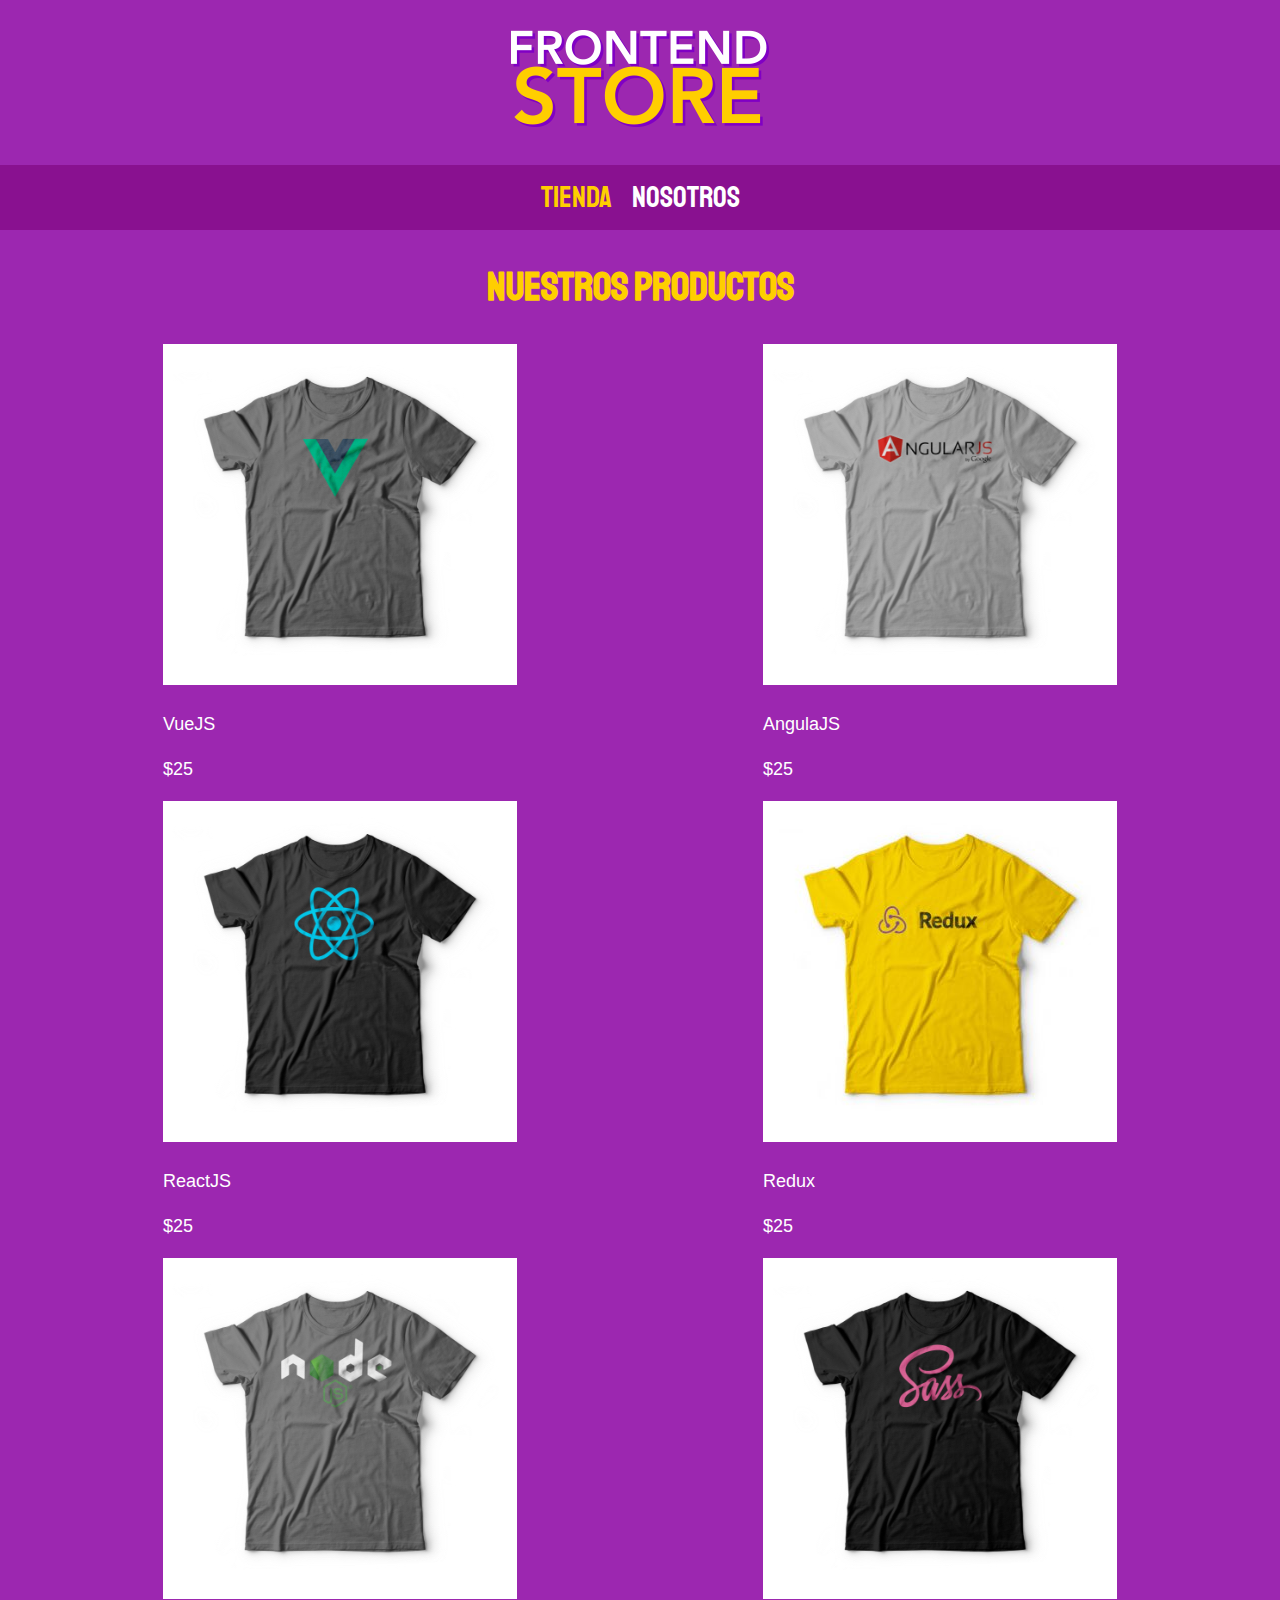
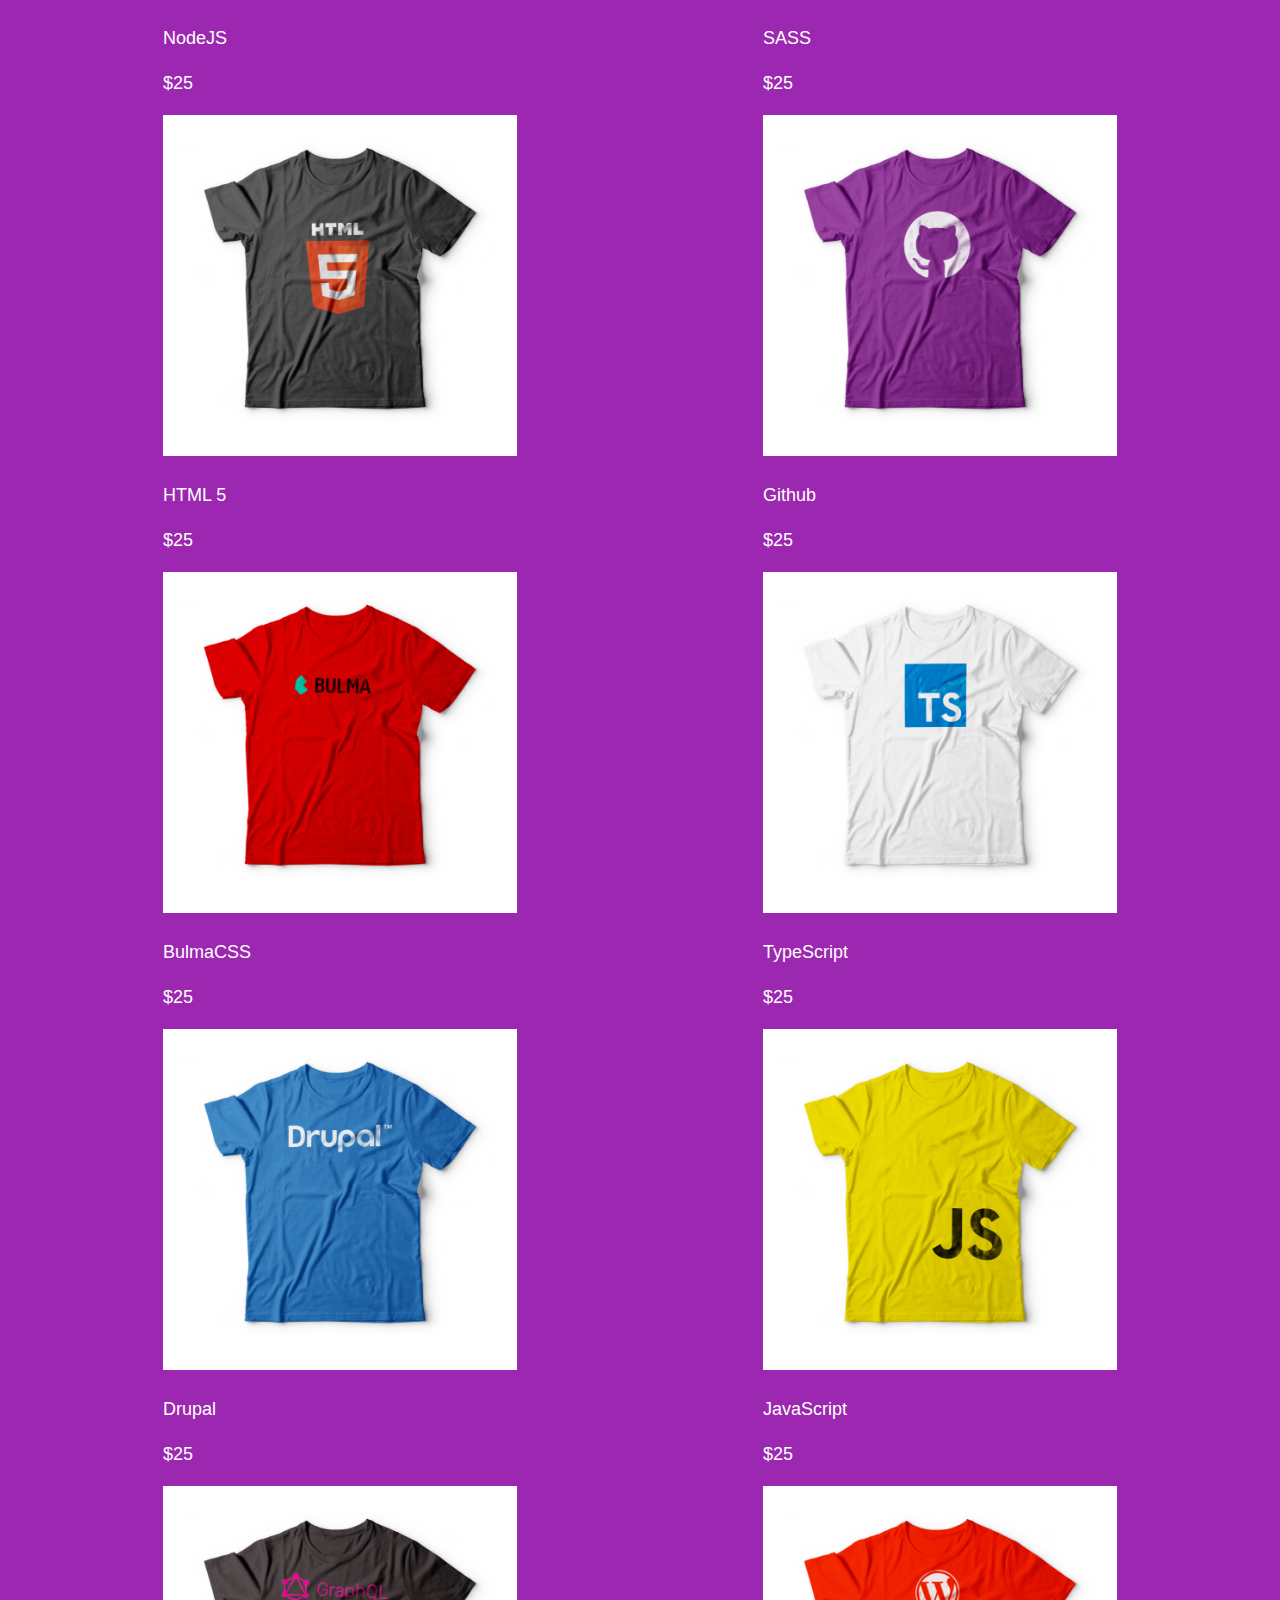
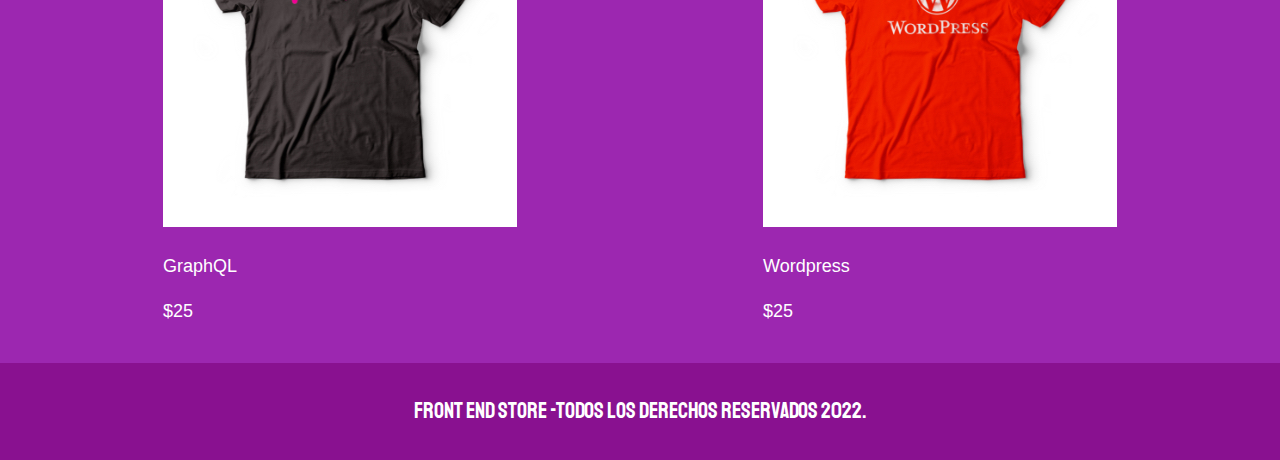
==== index.html @ b11571bc "Subiendo nuevo proyecto de Udemy" ====
<!DOCTYPE html>
<html lang="en">

<head>
  <meta charset="UTF-8">
  <meta http-equiv="X-UA-Compatible" content="IE=edge">
  <meta name="viewport" content="width=device-width, initial-scale=1.0">
  <title>Fontend Store</title>
  <link rel="stylesheet" href="normalize.css">
  <link rel="preconnect" href="https://fonts.googleapis.com">
  <link rel="preconnect" href="https://fonts.gstatic.com" crossorigin>
  <link href="https://fonts.googleapis.com/css2?family=Staatliches&display=swap" rel="stylesheet">
  <link rel="stylesheet" href="styles.css">
</head>

<body>
  <header class="header">
    <a href="index.html">
      <img class="header__logo" src="img/logo.png" alt="Logotipo">
    </a>
  </header>

  <nav class="navegacion">
    <a class="navegacion__enlace navegacion__enlace--activo" href="index.html">Tienda</a>
    <a class="navegacion__enlace " href="nosotros.html">Nosotros</a>
  </nav>

  <main class="contenedor">
    <h1>Nuestros Productos</h1>
    <div class="grid">
      <div class="producto">
        <a href="producto.html">
          <img class="producto__imgagen" src="img/1.jpg" alt="imagen camisa">
          <div class="producto__informacion">
            <p class="producto__nombre">VueJS</p>
            <p class="producto__precio">$25</p>
          </div>
        </a>
      </div>
      <!--Producto-->
      <div class="producto">
        <a href="producto.html">
          <img class="producto__imgagen" src="img/2.jpg" alt="imagen camisa">
          <div class="producto__informacion">
            <p class="producto__nombre">AngulaJS</p>
            <p class="producto__precio">$25</p>
          </div>
        </a>
      </div>
      <!--Producto-->
      <div class="producto">
        <a href="producto.html">
          <img class="producto__imgagen" src="img/3.jpg" alt="imagen camisa">
          <div class="producto__informacion">
            <p class="producto__nombre">ReactJS</p>
            <p class="producto__precio">$25</p>
          </div>
        </a>
      </div>
      <!--Producto-->
      <div class="producto">
        <a href="producto.html">
          <img class="producto__imgagen" src="img/4.jpg" alt="imagen camisa">
          <div class="producto__informacion">
            <p class="producto__nombre">Redux</p>
            <p class="producto__precio">$25</p>
          </div>
        </a>
      </div>
      <!--Producto-->
      <div class="producto">
        <a href="producto.html">
          <img class="producto__imgagen" src="img/5.jpg" alt="imagen camisa">
          <div class="producto__informacion">
            <p class="producto__nombre">NodeJS</p>
            <p class="producto__precio">$25</p>
          </div>
        </a>
      </div>
      <!--Producto-->
      <div class="producto">
        <a href="producto.html">
          <img class="producto__imgagen" src="img/6.jpg" alt="imagen camisa">
          <div class="producto__informacion">
            <p class="producto__nombre">SASS</p>
            <p class="producto__precio">$25</p>
          </div>
        </a>
      </div>
      <!--Producto-->
      <div class="producto">
        <a href="producto.html">
          <img class="producto__imgagen" src="img/7.jpg" alt="imagen camisa">
          <div class="producto__informacion">
            <p class="producto__nombre">HTML 5</p>
            <p class="producto__precio">$25</p>
          </div>
        </a>
      </div>
      <!--Producto-->
      <div class="producto">
        <a href="producto.html">
          <img class="producto__imgagen" src="img/8.jpg" alt="imagen camisa">
          <div class="producto__informacion">
            <p class="producto__nombre">Github</p>
            <p class="producto__precio">$25</p>
          </div>
        </a>
      </div>
      <!--Producto-->
      <div class="producto">
        <a href="producto.html">
          <img class="producto__imgagen" src="img/9.jpg" alt="imagen camisa">
          <div class="producto__informacion">
            <p class="producto__nombre">BulmaCSS</p>
            <p class="producto__precio">$25</p>
          </div>
        </a>
      </div>
      <!--Producto-->
      <div class="producto">
        <a href="producto.html">
          <img class="producto__imgagen" src="img/10.jpg" alt="imagen camisa">
          <div class="producto__informacion">
            <p class="producto__nombre">TypeScript</p>
            <p class="producto__precio">$25</p>
          </div>
        </a>
      </div>
      <!--Producto-->
      <div class="producto">
        <a href="producto.html">
          <img class="producto__imgagen" src="img/11.jpg" alt="imagen camisa">
          <div class="producto__informacion">
            <p class="producto__nombre">Drupal</p>
            <p class="producto__precio">$25</p>
          </div>
        </a>
      </div>
      <!--Producto-->
      <div class="producto">
        <a href="producto.html">
          <img class="producto__imgagen" src="img/12.jpg" alt="imagen camisa">
          <div class="producto__informacion">
            <p class="producto__nombre">JavaScript</p>
            <p class="producto__precio">$25</p>
          </div>
        </a>
      </div>
      <!--Producto-->
      <div class="producto">
        <a href="producto.html">
          <img class="producto__imgagen" src="img/13.jpg" alt="imagen camisa">
          <div class="producto__informacion">
            <p class="producto__nombre">GraphQL</p>
            <p class="producto__precio">$25</p>
          </div>
        </a>
      </div>
      <!--Producto-->
      <div class="producto">
        <a href="producto.html">
          <img class="producto__imgagen" src="img/14.jpg" alt="imagen camisa">
          <div class="producto__informacion">
            <p class="producto__nombre">Wordpress</p>
            <p class="producto__precio">$25</p>
          </div>
        </a>
      </div>
      <!--Producto-->

    </div>
  </main>

  <footer class="footer">
    <p class="footer__texto">Front End Store -Todos los derechos Reservados 2022. </p>
  </footer>

</body>

</html>
---- styles.css ----
:root {
  --primario: #9c27b0;
  --primarioOscuro: #891190;
  --secundario: #ffce00;
  --secundarioOscuro: rgb(233, 287, 2);
  --blanco: #fff;
  --negro: #000;

  --fuentePrincipal: "Staatliches", cursive;
}
*,
*:before,
*:after {
  box-sizing: inherit;
  font-size: 62.5%;
}
/*** Globales ***/
body {
  background-color: var(--primario);
  font-size: 1.6rem;
  line-height: 1.5;
}
p {
  font-size: 1.8rem;
  font-family: Arial, Helvetica, sans-serif;
  color: var(--blanco);
}
a {
  text-decoration: none;
  font-size: 2rem;
}
img {
  max-width: 100%;
}
.contenedor {
  max-width: 120rem;
  margin: 0 auto;
}
h1,
h2,
h3 {
  text-align: center;
  color: var(--secundario);
  font-family: var(--fuentePrincipal);
}
h1 {
  font-size: 4rem;
}
h2 {
  font-size: 3.2rem;
}
h3 {
  font-size: 2.4rem;
}
html {
}

/*** Header ***/
.header {
  display: flex;
  justify-content: center;
}
.header__logo {
  margin: 3rem 0;
}

/** Footer**/
.footer {
  background-color: var(--primarioOscuro);
  padding: 1rem 0;
  margin-top: 2rem;
  text-align: center;
}
.footer__texto {
  font-family: var(--fuentePrincipal);
  font-size: 2.2rem;
}

/*** Navegacion ***/

.navegacion {
  padding: 1rem 0;
  display: flex;
  justify-content: center;
  background-color: var(--primarioOscuro);
  gap: 2rem;
}
.navegacion__enlace {
  font-family: var(--fuentePrincipal);
  color: var(--blanco);
  font-size: 3rem;
}
.navegacion__enlace--activo,
.navegacion__enlace:hover {
  color: var(--secundario);
}

/** Grid**/
.grid {
  display: grid;
  grid-template-columns: repeat(2, 1fr);
  justify-items: center;
}
/** Productos***/
.producto {
}
.producto__imagen {
}
.producto__informacio {
}
.producto__nombre {
}
.producto__precio {
}
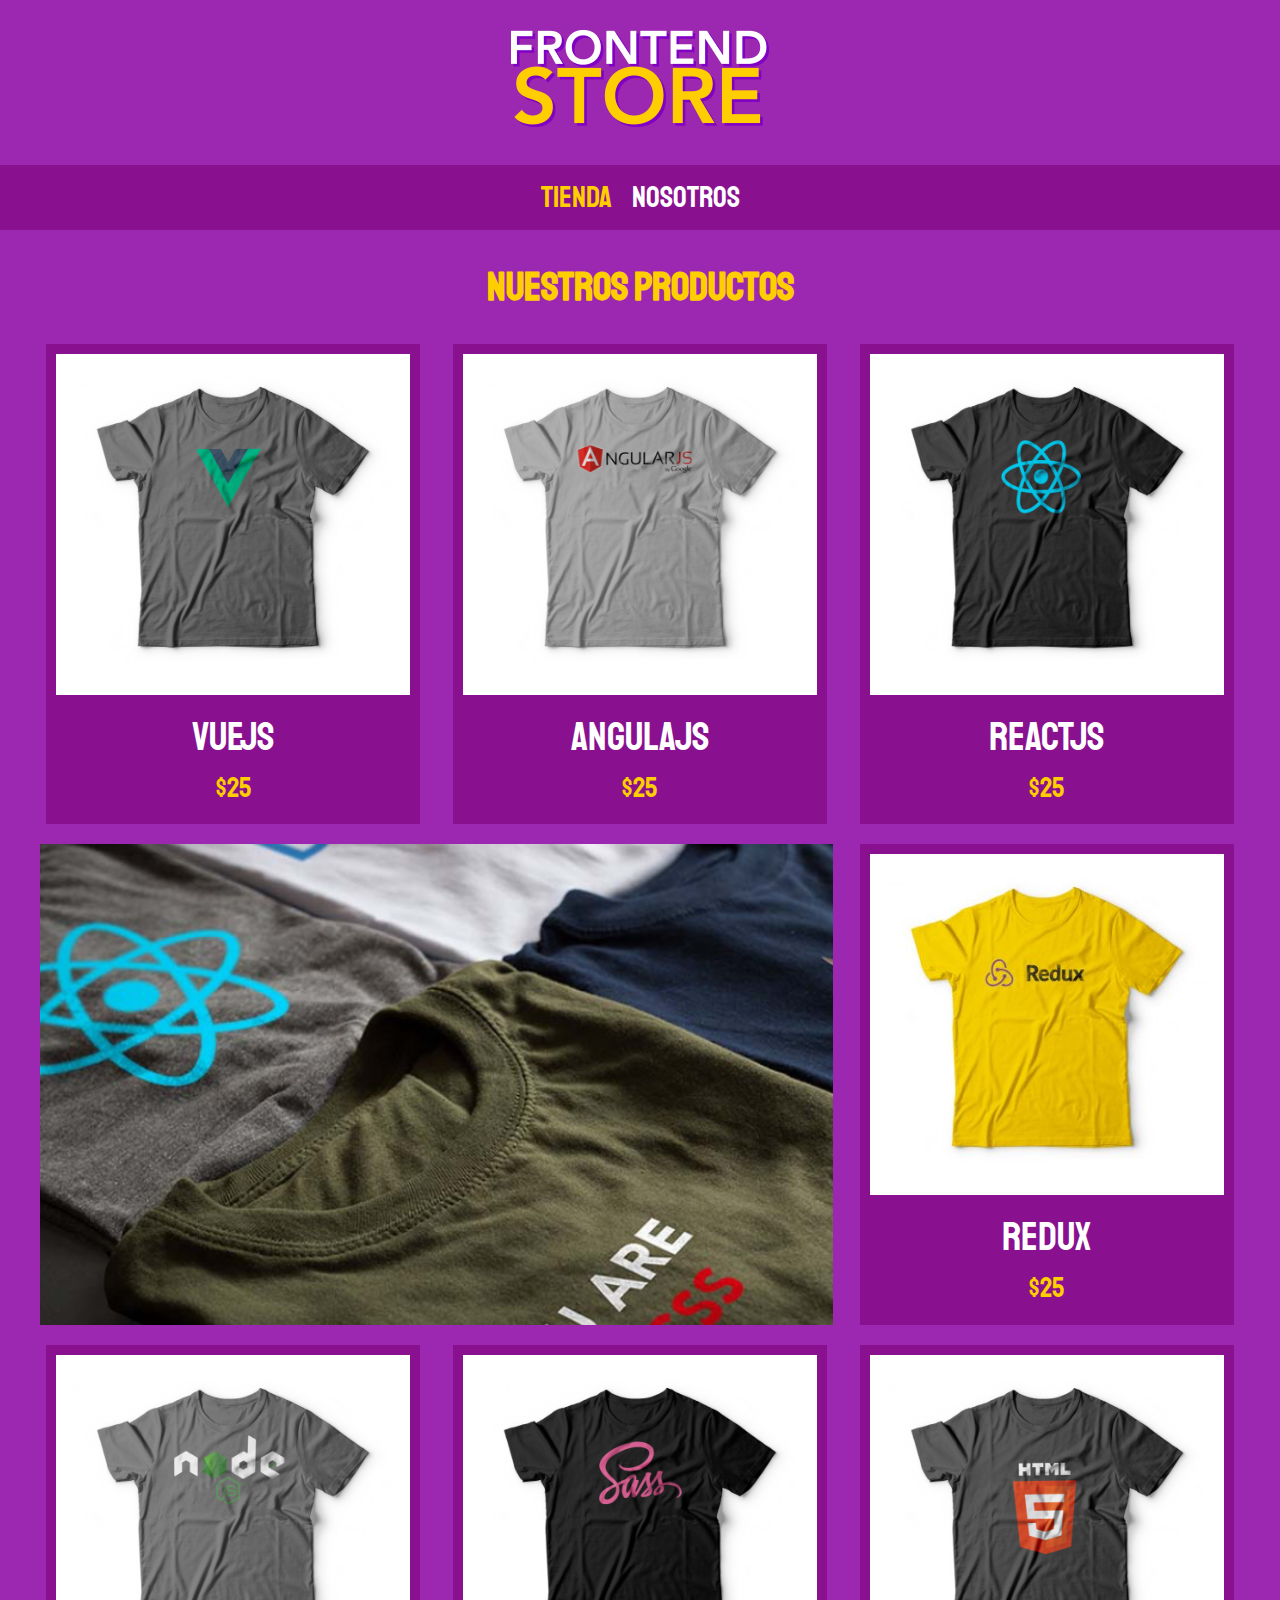
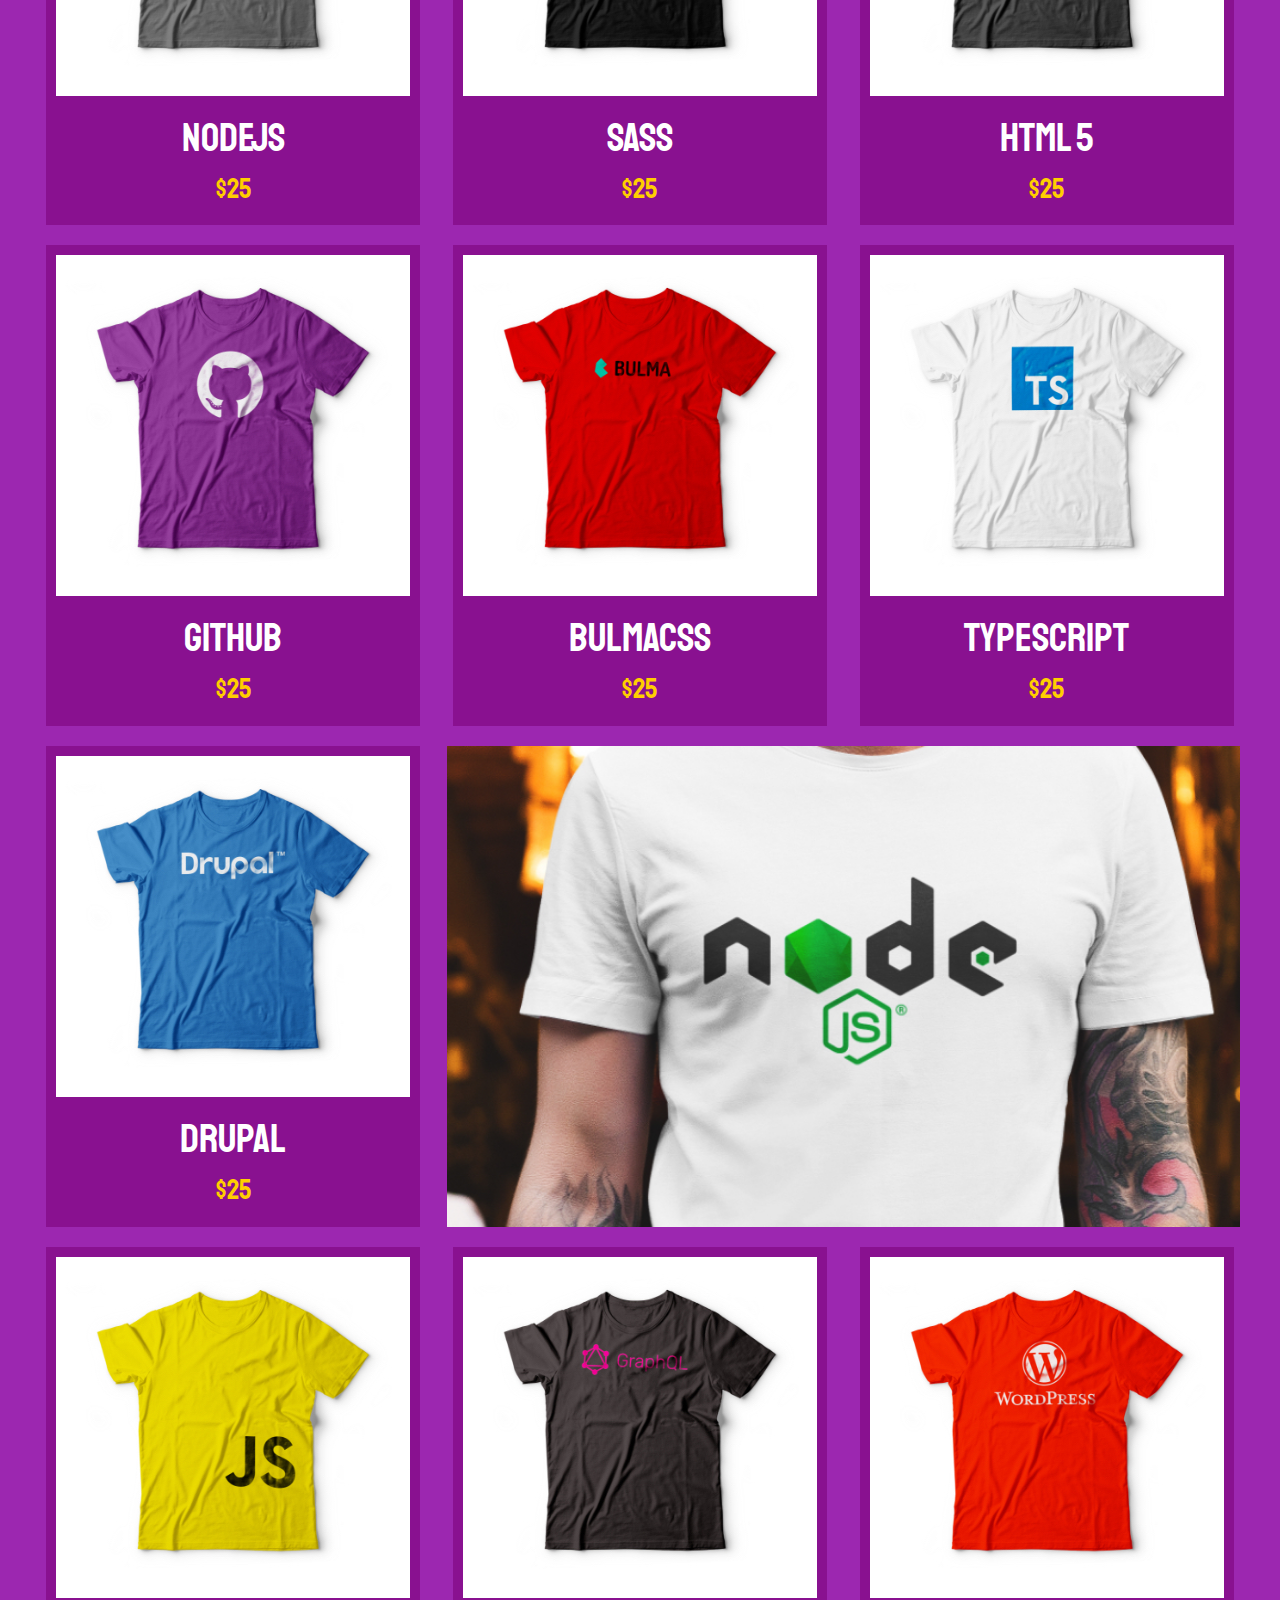
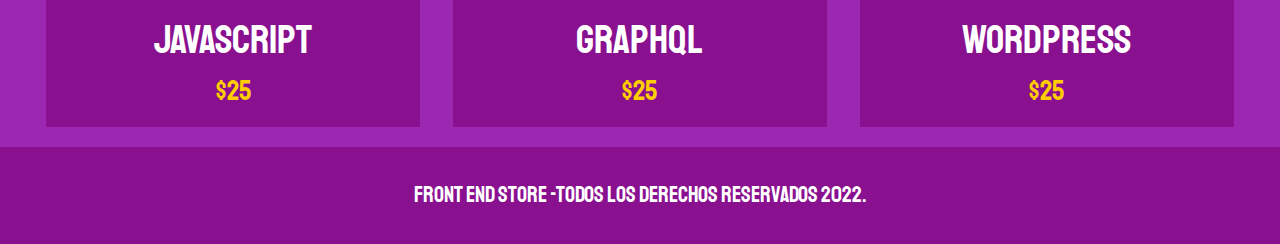
==== commit 5ec06b9c: "frontend store finalizado" ====
--- a/index.html
+++ b/index.html
@@ -30,7 +30,7 @@
     <div class="grid">
       <div class="producto">
         <a href="producto.html">
-          <img class="producto__imgagen" src="img/1.jpg" alt="imagen camisa">
+          <img class="producto__imagen" src="img/1.jpg" alt="imagen camisa">
           <div class="producto__informacion">
             <p class="producto__nombre">VueJS</p>
             <p class="producto__precio">$25</p>
@@ -40,7 +40,7 @@
       <!--Producto-->
       <div class="producto">
         <a href="producto.html">
-          <img class="producto__imgagen" src="img/2.jpg" alt="imagen camisa">
+          <img class="producto__imagen" src="img/2.jpg" alt="imagen camisa">
           <div class="producto__informacion">
             <p class="producto__nombre">AngulaJS</p>
             <p class="producto__precio">$25</p>
@@ -50,7 +50,7 @@
       <!--Producto-->
       <div class="producto">
         <a href="producto.html">
-          <img class="producto__imgagen" src="img/3.jpg" alt="imagen camisa">
+          <img class="producto__imagen" src="img/3.jpg" alt="imagen camisa">
           <div class="producto__informacion">
             <p class="producto__nombre">ReactJS</p>
             <p class="producto__precio">$25</p>
@@ -60,7 +60,7 @@
       <!--Producto-->
       <div class="producto">
         <a href="producto.html">
-          <img class="producto__imgagen" src="img/4.jpg" alt="imagen camisa">
+          <img class="producto__imagen" src="img/4.jpg" alt="imagen camisa">
           <div class="producto__informacion">
             <p class="producto__nombre">Redux</p>
             <p class="producto__precio">$25</p>
@@ -70,7 +70,7 @@
       <!--Producto-->
       <div class="producto">
         <a href="producto.html">
-          <img class="producto__imgagen" src="img/5.jpg" alt="imagen camisa">
+          <img class="producto__imagen" src="img/5.jpg" alt="imagen camisa">
           <div class="producto__informacion">
             <p class="producto__nombre">NodeJS</p>
             <p class="producto__precio">$25</p>
@@ -80,7 +80,7 @@
       <!--Producto-->
       <div class="producto">
         <a href="producto.html">
-          <img class="producto__imgagen" src="img/6.jpg" alt="imagen camisa">
+          <img class="producto__imagen" src="img/6.jpg" alt="imagen camisa">
           <div class="producto__informacion">
             <p class="producto__nombre">SASS</p>
             <p class="producto__precio">$25</p>
@@ -90,7 +90,7 @@
       <!--Producto-->
       <div class="producto">
         <a href="producto.html">
-          <img class="producto__imgagen" src="img/7.jpg" alt="imagen camisa">
+          <img class="producto__imagen" src="img/7.jpg" alt="imagen camisa">
           <div class="producto__informacion">
             <p class="producto__nombre">HTML 5</p>
             <p class="producto__precio">$25</p>
@@ -100,7 +100,7 @@
       <!--Producto-->
       <div class="producto">
         <a href="producto.html">
-          <img class="producto__imgagen" src="img/8.jpg" alt="imagen camisa">
+          <img class="producto__imagen" src="img/8.jpg" alt="imagen camisa">
           <div class="producto__informacion">
             <p class="producto__nombre">Github</p>
             <p class="producto__precio">$25</p>
@@ -110,7 +110,7 @@
       <!--Producto-->
       <div class="producto">
         <a href="producto.html">
-          <img class="producto__imgagen" src="img/9.jpg" alt="imagen camisa">
+          <img class="producto__imagen" src="img/9.jpg" alt="imagen camisa">
           <div class="producto__informacion">
             <p class="producto__nombre">BulmaCSS</p>
             <p class="producto__precio">$25</p>
@@ -120,7 +120,7 @@
       <!--Producto-->
       <div class="producto">
         <a href="producto.html">
-          <img class="producto__imgagen" src="img/10.jpg" alt="imagen camisa">
+          <img class="producto__imagen" src="img/10.jpg" alt="imagen camisa">
           <div class="producto__informacion">
             <p class="producto__nombre">TypeScript</p>
             <p class="producto__precio">$25</p>
@@ -130,7 +130,7 @@
       <!--Producto-->
       <div class="producto">
         <a href="producto.html">
-          <img class="producto__imgagen" src="img/11.jpg" alt="imagen camisa">
+          <img class="producto__imagen" src="img/11.jpg" alt="imagen camisa">
           <div class="producto__informacion">
             <p class="producto__nombre">Drupal</p>
             <p class="producto__precio">$25</p>
@@ -140,7 +140,7 @@
       <!--Producto-->
       <div class="producto">
         <a href="producto.html">
-          <img class="producto__imgagen" src="img/12.jpg" alt="imagen camisa">
+          <img class="producto__imagen" src="img/12.jpg" alt="imagen camisa">
           <div class="producto__informacion">
             <p class="producto__nombre">JavaScript</p>
             <p class="producto__precio">$25</p>
@@ -150,7 +150,7 @@
       <!--Producto-->
       <div class="producto">
         <a href="producto.html">
-          <img class="producto__imgagen" src="img/13.jpg" alt="imagen camisa">
+          <img class="producto__imagen" src="img/13.jpg" alt="imagen camisa">
           <div class="producto__informacion">
             <p class="producto__nombre">GraphQL</p>
             <p class="producto__precio">$25</p>
@@ -160,7 +160,7 @@
       <!--Producto-->
       <div class="producto">
         <a href="producto.html">
-          <img class="producto__imgagen" src="img/14.jpg" alt="imagen camisa">
+          <img class="producto__imagen" src="img/14.jpg" alt="imagen camisa">
           <div class="producto__informacion">
             <p class="producto__nombre">Wordpress</p>
             <p class="producto__precio">$25</p>
@@ -168,6 +168,9 @@
         </a>
       </div>
       <!--Producto-->
+      <div class="grafico grafico--camisa"></div>
+      <div class="grafico grafico--node"></div>
+
 
     </div>
   </main>
--- a/styles.css
+++ b/styles.css
@@ -30,7 +30,7 @@
   font-size: 2rem;
 }
 img {
-  max-width: 100%;
+  width: 100%;
 }
 .contenedor {
   max-width: 120rem;
@@ -100,15 +100,132 @@
   display: grid;
   grid-template-columns: repeat(2, 1fr);
   justify-items: center;
+  gap: 2rem;
+}
+@media (min-width: 768px) {
+  .grid {
+    grid-template-columns: repeat(3, 1fr);
+  }
 }
 /** Productos***/
 .producto {
-}
-.producto__imagen {
-}
-.producto__informacio {
-}
+  background-color: var(--primarioOscuro);
+  padding: 1rem;
+}
+
 .producto__nombre {
+  font-size: 4rem;
 }
 .producto__precio {
-}
+  font-size: 2.8rem;
+  color: var(--secundario);
+}
+.producto__nombre,
+.producto__precio {
+  font-family: var(--fuentePrincipal);
+  margin: 1rem;
+  text-align: center;
+  line-height: 1.2;
+}
+
+/** Graficos **/
+.grafico {
+  min-height: 30rem;
+}
+.grafico--camisa {
+  width: 100%;
+  grid-row: 2 / 3;
+  grid-column: 1 / 3;
+  background-image: url(img/grafico1.jpg);
+  background-repeat: no-repeat;
+  background-size: cover;
+}
+.grafico--node {
+  width: 100%;
+  background-image: url(img/grafico2.jpg);
+  background-size: cover;
+  background-repeat: no-repeat;
+  grid-row: 8 / 9;
+  grid-column: 1 / 3;
+}
+@media (min-width: 768px) {
+  .grafico--node {
+    grid-row: 5 / 6;
+    grid-column: 2 / 4;
+  }
+}
+
+/** Nosotros **/
+.contenedor-nosotros {
+  width: 80%;
+  margin: auto;
+}
+.contenido__nosotros {
+  display: grid;
+  justify-items: center;
+  gap: 2rem;
+  margin: 4rem 2rem;
+}
+.nosotros--imagen {
+  grid-row: 1 / 2;
+}
+
+.iconos {
+  display: grid;
+  grid-template-columns: repeat(2, 1fr);
+  text-align: center;
+  gap: 2rem;
+}
+
+@media (min-width: 768px) {
+  .contenido__nosotros {
+    grid-template-columns: repeat(2, 1fr);
+  }
+  .nosotros--imagen {
+    grid-column: 2 / 3;
+  }
+  .iconos {
+    grid-template-columns: repeat(4, 1fr);
+  }
+}
+
+/** Productos **/
+@media (min-width: 768px) {
+  .camisa {
+    display: grid;
+    grid-template-columns: repeat(2, 1fr);
+    gap: 2rem;
+  }
+}
+.formulario {
+  display: grid;
+  grid-template-columns: repeat(2, 1fr);
+  gap: 2rem;
+}
+.formulario__campo {
+  border: 1rem solid var(--primarioOscuro);
+  background-color: transparent;
+  padding: 1rem;
+  font-size: 2rem;
+  font-family: Arial, Helvetica, sans-serif;
+}
+.formulario__campo,
+option,
+input {
+  font-size: 1.5rem;
+  font-weight: 500;
+  color: var(--negro);
+}
+.formulario__submit {
+  background-color: var(--secundario);
+  padding: 2rem;
+  font-family: var(--fuentePrincipal);
+  font-size: 2rem;
+  border: none;
+  transition: background-color 0.3s ease;
+  grid-column: 1 / 3;
+}
+.formulario__submit:hover {
+  cursor: pointer;
+  background-color: var(--secundarioOscuro);
+}
